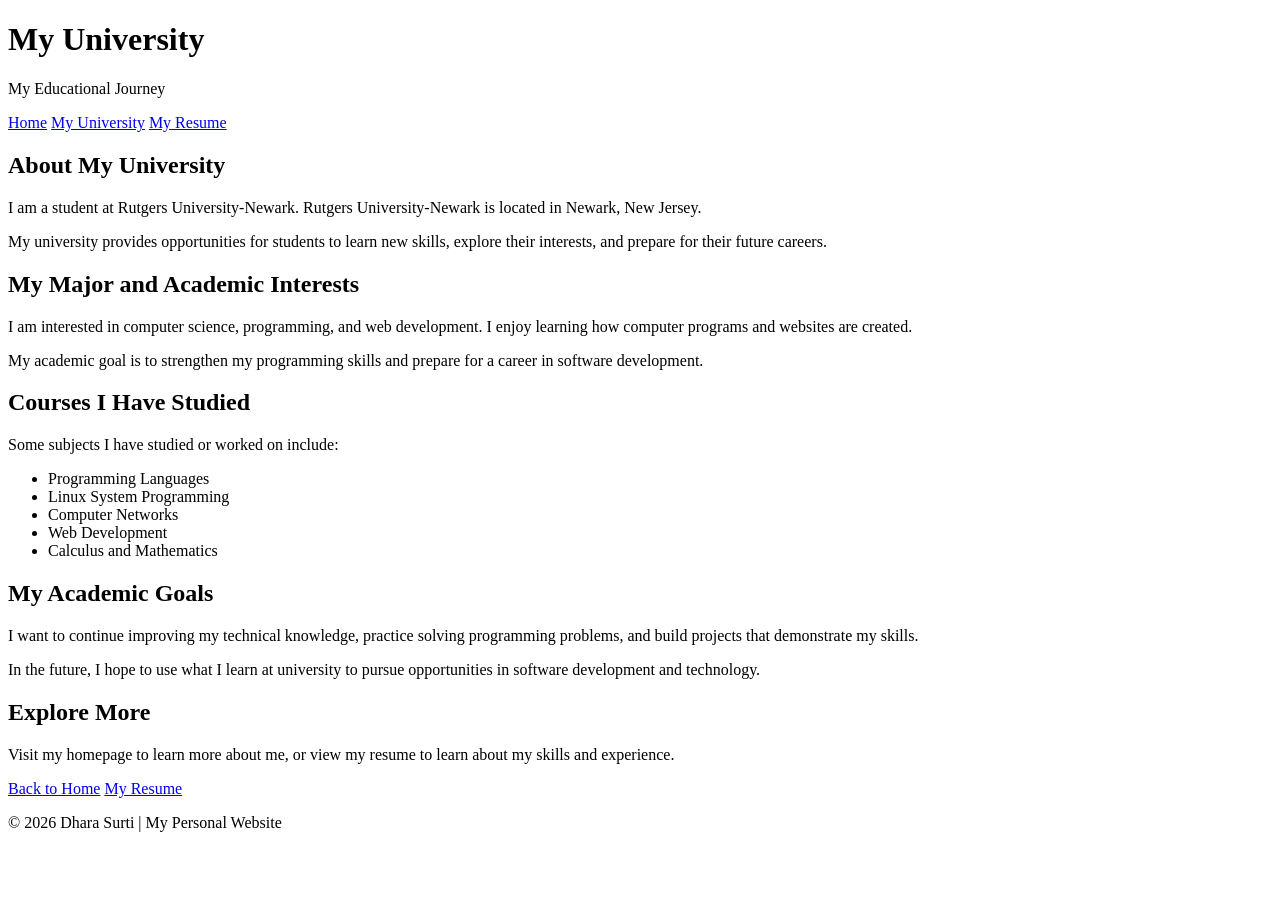
==== myUniversity.html @ 6afc3cbe "Add myUniversity.html with personal information" ====
<!DOCTYPE html>
<html lang="en">

<head>
    <meta charset="UTF-8">
    <meta name="viewport" content="width=device-width, initial-scale=1.0">

    <title>My University - Dhara Surti</title>

    <!-- Connect to the CSS file -->
    <link rel="stylesheet" href="style.css">
</head>

<body>

    <!-- Website Header -->
    <header>
        <h1>My University</h1>
        <p class="subtitle">My Educational Journey</p>
    </header>

    <!-- Navigation Menu -->
    <nav>
        <a href="index.html">Home</a>
        <a href="myUniversity.html">My University</a>
        <a href="resume.html">My Resume</a>
    </nav>

    <!-- Main Content -->
    <main>

        <!-- University Information -->
        <section class="card">
            <h2>About My University</h2>

            <p>
                I am a student at Rutgers University-Newark.
                Rutgers University-Newark is located in Newark,
                New Jersey.
            </p>

            <p>
                My university provides opportunities for students
                to learn new skills, explore their interests, and
                prepare for their future careers.
            </p>
        </section>

        <!-- My Major -->
        <section class="card">
            <h2>My Major and Academic Interests</h2>

            <p>
                I am interested in computer science, programming,
                and web development. I enjoy learning how computer
                programs and websites are created.
            </p>

            <p>
                My academic goal is to strengthen my programming
                skills and prepare for a career in software development.
            </p>
        </section>

        <!-- Courses -->
        <section class="card">
            <h2>Courses I Have Studied</h2>

            <p>Some subjects I have studied or worked on include:</p>

            <ul>
                <li>Programming Languages</li>
                <li>Linux System Programming</li>
                <li>Computer Networks</li>
                <li>Web Development</li>
                <li>Calculus and Mathematics</li>
            </ul>
        </section>

        <!-- Activities and Goals -->
        <section class="card">
            <h2>My Academic Goals</h2>

            <p>
                I want to continue improving my technical knowledge,
                practice solving programming problems, and build
                projects that demonstrate my skills.
            </p>

            <p>
                In the future, I hope to use what I learn at
                university to pursue opportunities in software
                development and technology.
            </p>
        </section>

        <!-- Return Home -->
        <section class="card">
            <h2>Explore More</h2>

            <p>
                Visit my homepage to learn more about me, or view
                my resume to learn about my skills and experience.
            </p>

            <a class="button" href="index.html">Back to Home</a>

            <a class="button" href="resume.html">My Resume</a>
        </section>

    </main>

    <!-- Website Footer -->
    <footer>
        <p>&copy; 2026 Dhara Surti | My Personal Website</p>
    </footer>

</body>

</html>
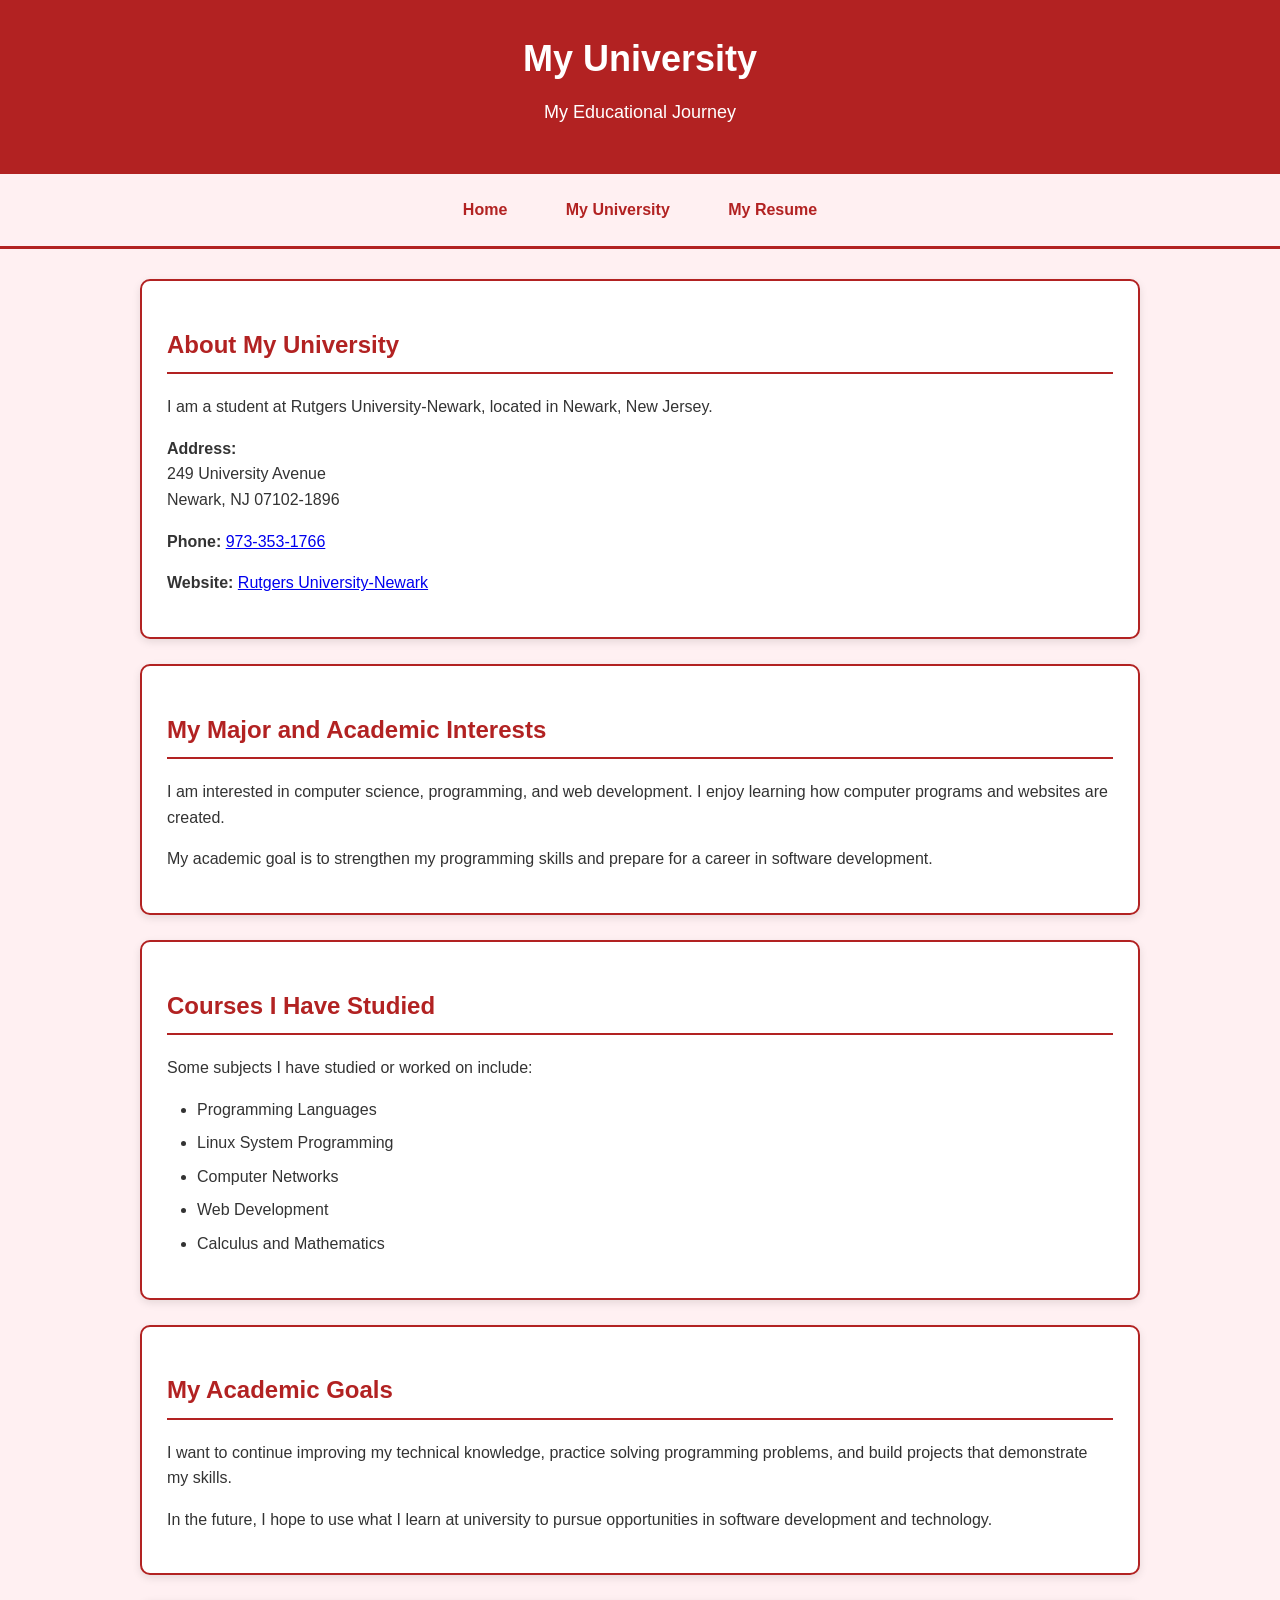
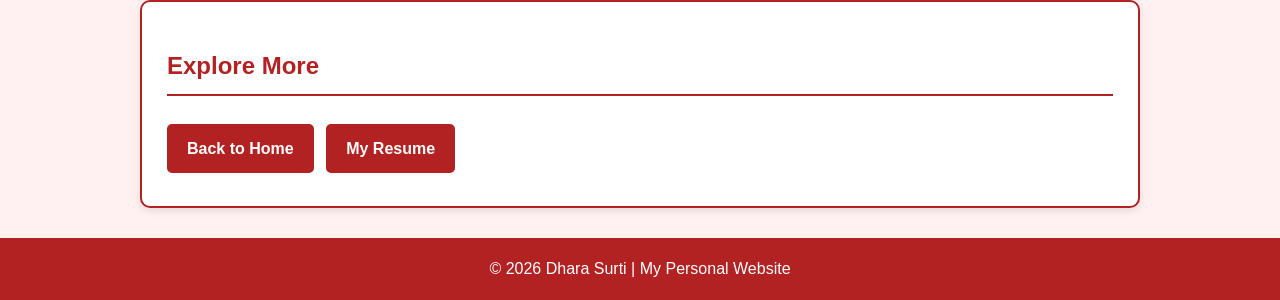
==== commit c97f0afa: "Revise university details and section headings Updated university information and improved structure" ====
--- a/myUniversity.html
+++ b/myUniversity.html
@@ -7,7 +7,6 @@
 
     <title>My University - Dhara Surti</title>
 
-    <!-- Connect to the CSS file -->
     <link rel="stylesheet" href="style.css">
 </head>
 
@@ -34,15 +33,26 @@
             <h2>About My University</h2>
 
             <p>
-                I am a student at Rutgers University-Newark.
-                Rutgers University-Newark is located in Newark,
-                New Jersey.
+                I am a student at Rutgers University-Newark,
+                located in Newark, New Jersey.
             </p>
 
             <p>
-                My university provides opportunities for students
-                to learn new skills, explore their interests, and
-                prepare for their future careers.
+                <strong>Address:</strong><br>
+                249 University Avenue<br>
+                Newark, NJ 07102-1896
+            </p>
+
+            <p>
+                <strong>Phone:</strong>
+                <a href="tel:9733531766">973-353-1766</a>
+            </p>
+
+            <p>
+                <strong>Website:</strong>
+                <a href="https://www.newark.rutgers.edu/" target="_blank">
+                    Rutgers University-Newark
+                </a>
             </p>
         </section>
 
@@ -77,7 +87,7 @@
             </ul>
         </section>
 
-        <!-- Activities and Goals -->
+        <!-- Academic Goals -->
         <section class="card">
             <h2>My Academic Goals</h2>
 
@@ -94,14 +104,9 @@
             </p>
         </section>
 
-        <!-- Return Home -->
+        <!-- Navigation Buttons -->
         <section class="card">
             <h2>Explore More</h2>
-
-            <p>
-                Visit my homepage to learn more about me, or view
-                my resume to learn about my skills and experience.
-            </p>
 
             <a class="button" href="index.html">Back to Home</a>
 
--- a/style.css
+++ b/style.css
@@ -0,0 +1,199 @@
+/* ===================================
+   General Page Styling
+=================================== */
+
+body {
+    font-family: Arial, Helvetica, sans-serif;
+    background-color: #FFF0F2;
+    color: #333333;
+    margin: 0;
+    padding: 0;
+    line-height: 1.6;
+}
+
+/* ===================================
+   Website Header
+=================================== */
+
+header {
+    background-color: #B22222;
+    color: #FFFFFF;
+    text-align: center;
+    padding: 30px 20px;
+}
+
+header h1 {
+    margin: 0;
+    font-size: 36px;
+}
+
+.subtitle {
+    font-size: 18px;
+    margin-top: 10px;
+    color: #FFFFFF;
+}
+
+/* ===================================
+   Navigation Menu
+=================================== */
+
+nav {
+    background-color: #FFF0F2;
+    text-align: center;
+    padding: 15px;
+    border-bottom: 3px solid #B22222;
+}
+
+nav a {
+    color: #B22222;
+    text-decoration: none;
+    font-weight: bold;
+    margin: 0 15px;
+    padding: 8px 12px;
+    display: inline-block;
+    border-radius: 5px;
+}
+
+nav a:hover {
+    background-color: #B22222;
+    color: #FFFFFF;
+}
+
+/* ===================================
+   Main Content Area
+=================================== */
+
+main {
+    max-width: 1000px;
+    margin: 30px auto;
+    padding: 0 20px;
+}
+
+/* ===================================
+   Content Cards
+=================================== */
+
+.card {
+    background-color: #FFFFFF;
+    border: 2px solid #B22222;
+    border-radius: 10px;
+    padding: 25px;
+    margin-bottom: 25px;
+    box-shadow: 0 3px 8px rgba(0, 0, 0, 0.1);
+}
+
+/* ===================================
+   Section Headings
+=================================== */
+
+.card h2 {
+    color: #B22222;
+    border-bottom: 2px solid #B22222;
+    padding-bottom: 8px;
+}
+
+.card h3 {
+    color: #8B0000;
+}
+
+/* ===================================
+   Paragraphs
+=================================== */
+
+p {
+    font-size: 16px;
+}
+
+/* ===================================
+   Lists
+=================================== */
+
+ul,
+ol {
+    padding-left: 30px;
+}
+
+li {
+    margin-bottom: 8px;
+}
+
+/* ===================================
+   General Link Styling
+=================================== */
+
+a {
+    transition: 0.3s ease;
+}
+
+/* ===================================
+   Buttons
+=================================== */
+
+.button {
+    display: inline-block;
+    background-color: #B22222;
+    color: #FFFFFF;
+    text-decoration: none;
+    padding: 10px 18px;
+    margin: 8px 8px 8px 0;
+    border-radius: 5px;
+    font-weight: bold;
+    border: 2px solid #B22222;
+}
+
+.button:hover {
+    background-color: #8B0000;
+    border-color: #8B0000;
+    color: #FFFFFF;
+}
+
+/* ===================================
+   Website Footer
+=================================== */
+
+footer {
+    background-color: #B22222;
+    color: #FFFFFF;
+    text-align: center;
+    padding: 18px;
+    margin-top: 30px;
+}
+
+footer p {
+    margin: 0;
+    color: #FFFFFF;
+}
+
+/* ===================================
+   Mobile-Friendly Design
+=================================== */
+
+@media screen and (max-width: 600px) {
+
+    header h1 {
+        font-size: 28px;
+    }
+
+    nav {
+        padding: 10px;
+    }
+
+    nav a {
+        margin: 5px;
+        padding: 8px;
+    }
+
+    main {
+        padding: 0 12px;
+    }
+
+    .card {
+        padding: 18px;
+    }
+
+    .button {
+        display: block;
+        text-align: center;
+        margin-right: 0;
+    }
+}
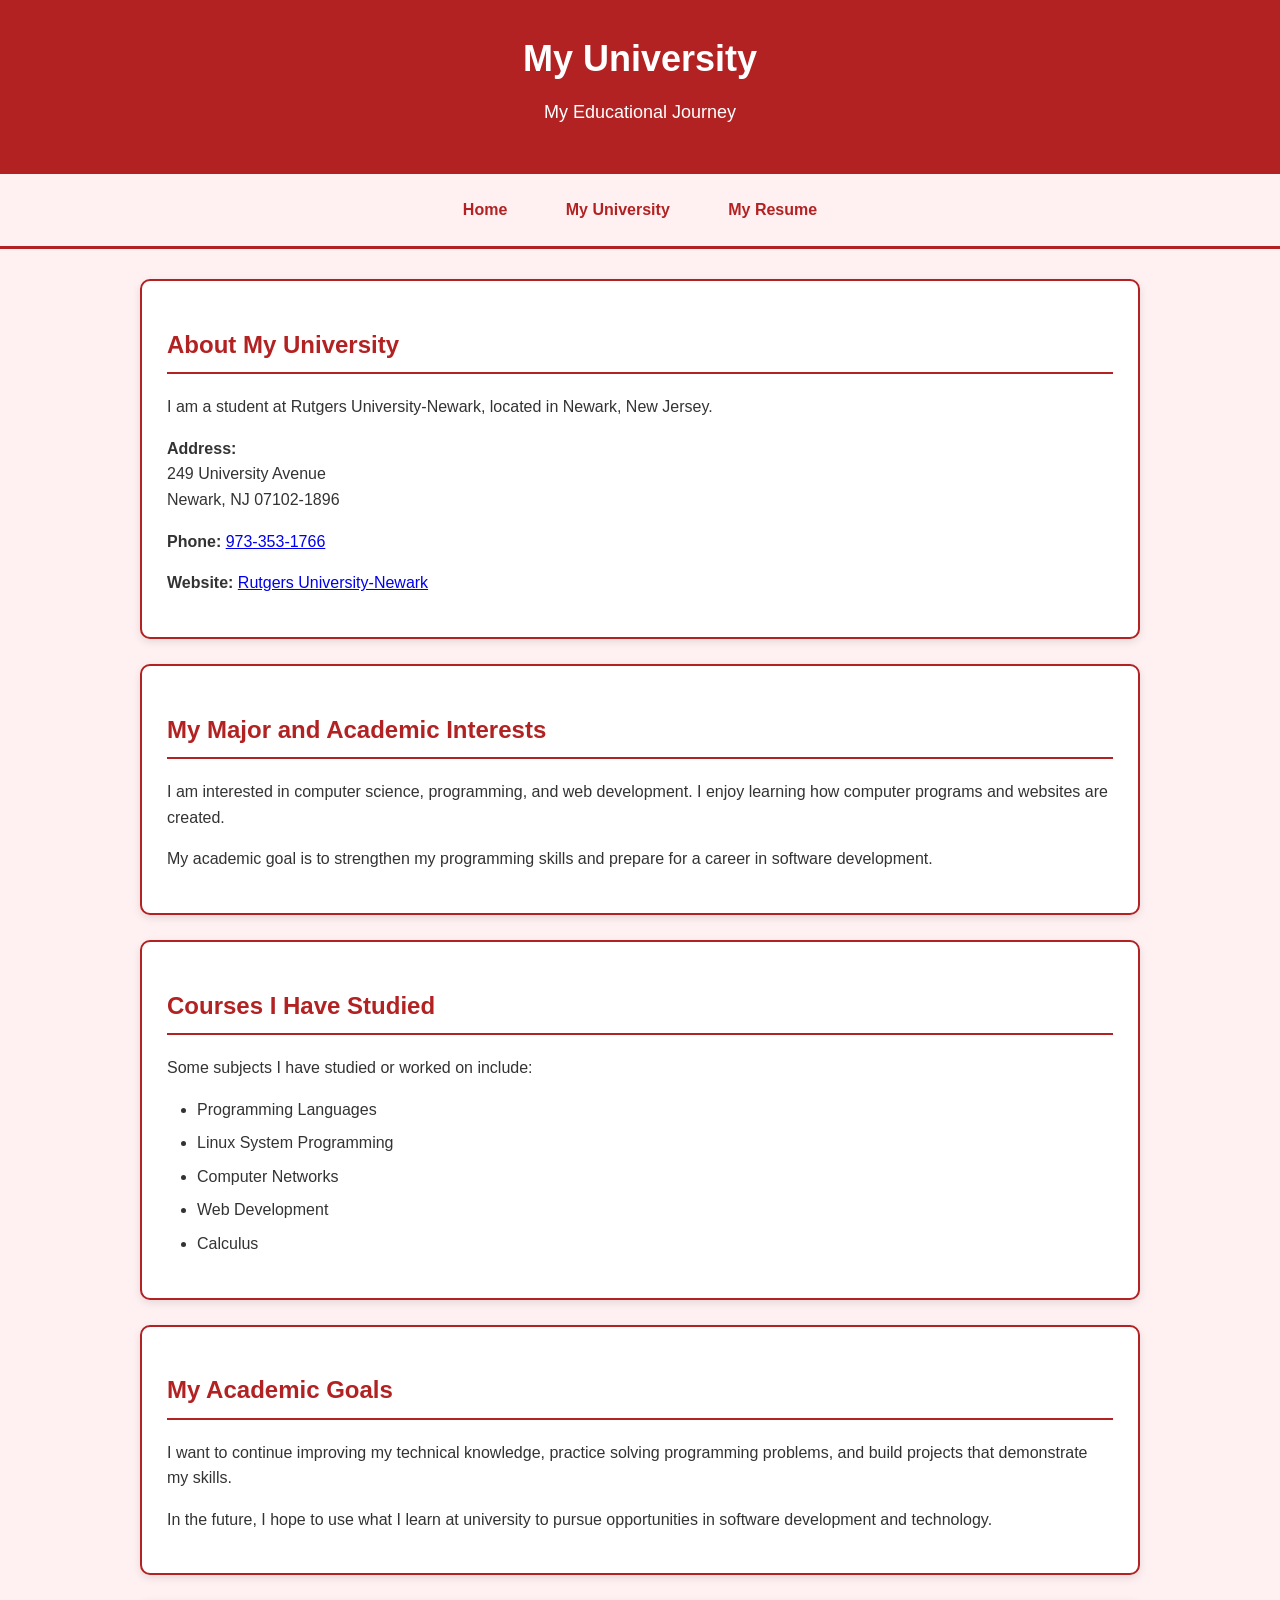
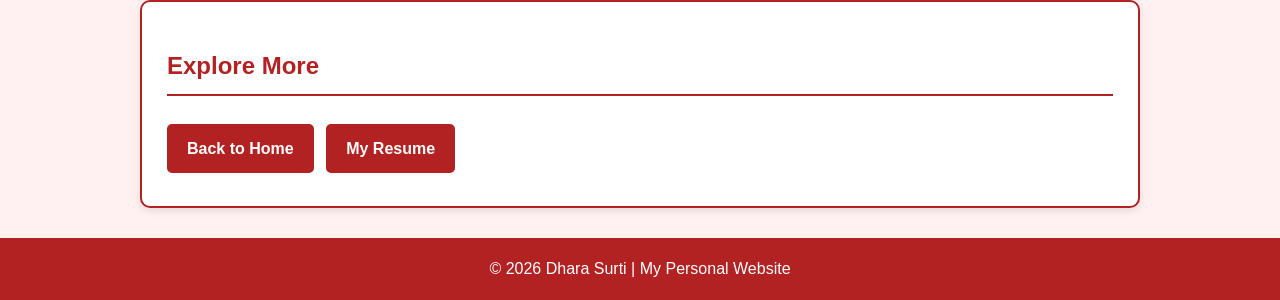
==== commit e8538a9b: "Update myUniversity.html" ====
--- a/myUniversity.html
+++ b/myUniversity.html
@@ -83,7 +83,7 @@
                 <li>Linux System Programming</li>
                 <li>Computer Networks</li>
                 <li>Web Development</li>
-                <li>Calculus and Mathematics</li>
+                <li>Calculus</li>
             </ul>
         </section>
 
